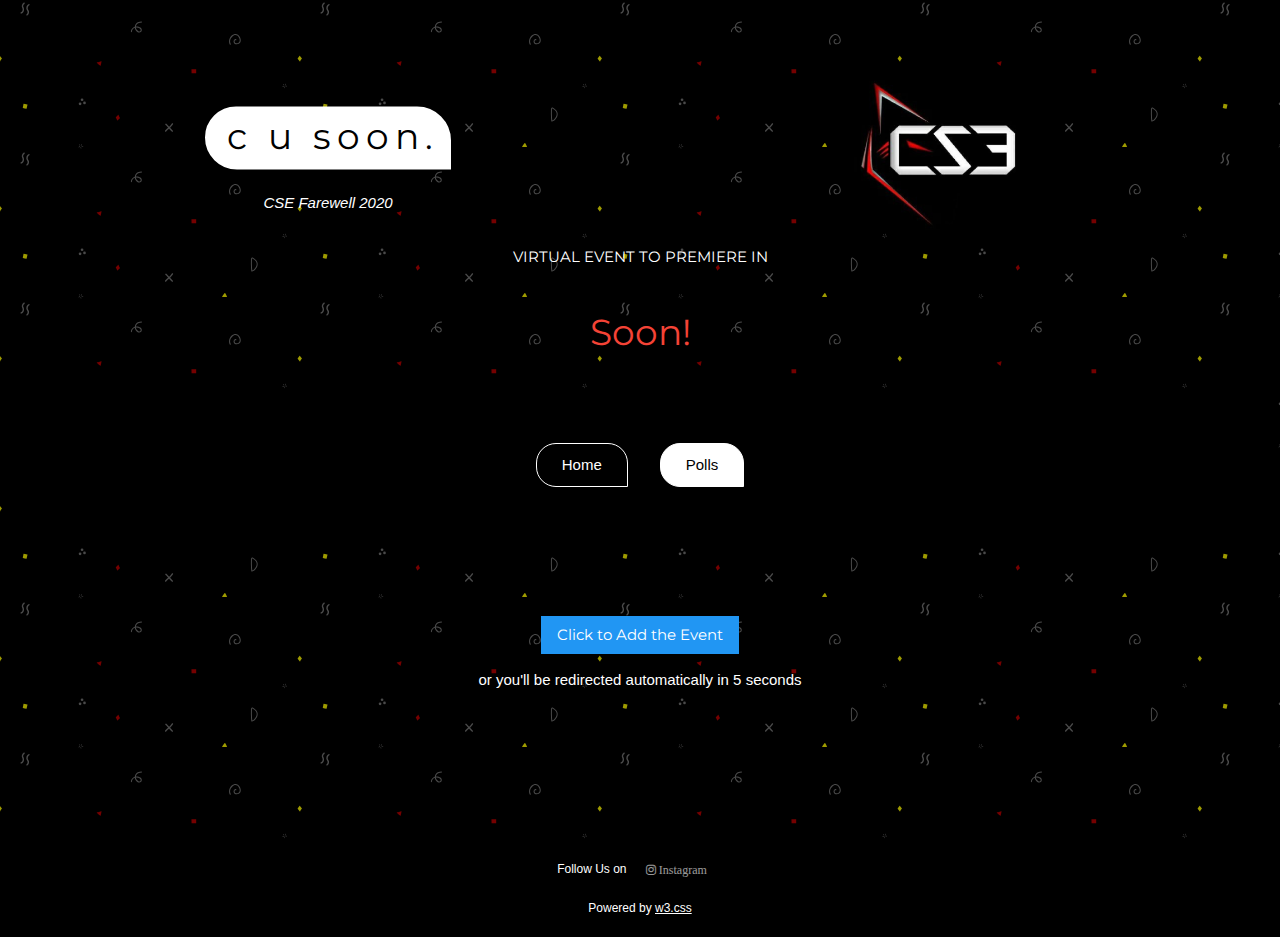
==== calendar/index.html @ bd0b71ea "Added Invite Links" ====
<!DOCTYPE html>
<html>
<title>c u soon</title>
<meta charset="UTF-8">
<meta name="viewport" content="width=device-width, initial-scale=1">
<meta name="description" content="CSE Virtual Farewell premieres on 17th Oct 2020">
<meta name="theme-color" content="#000000" />
<link rel="stylesheet" href="../css/w3.css">
<link rel="stylesheet" href="https://cdnjs.cloudflare.com/ajax/libs/font-awesome/4.7.0/css/font-awesome.min.css">
<link rel="stylesheet" href="https://fonts.googleapis.com/css?family=Raleway">
<link rel="shortcut icon" href="../favicon.png" type="image/x-icon">
<link href="https://fonts.googleapis.com/css2?family=Luckiest+Guy&family=Montserrat&family=Pacifico&display=swap" rel="stylesheet"><link rel="stylesheet" href="../css/style.css">
<body class="w3-black bgimg-1">
<div class="w3-content" style="max-width:1500px">
<header class="w3-center" style="padding:64px 16px">
  <div class="w3-half">
    <div class="w3-block w3-padding-64 w3-display-container w3-center w3-xxlarge w3-animate-opacity">
      <h1 class="c-u-soon w3-display-middle">c u soon.</h1>
  </div> 
  <i class="w3-animate-opacity">CSE Farewell 2020</i>
  </div>
  <div class="w3-half">
    <div class="w3-block w3-display-container w3-animate-opacity w3-center w3-xxlarge">
      <img src="../img/cse.png" class="w3-image w3-margin w3-hide-small" alt="" style="height: 150px;width: auto;">
      <img src="../img/cse.png" class="w3-image w3-margin w3-hide-large w3-hide-medium" alt="" style="height: 90px;width: auto;">
    </div>
  </div>
  <div class="w3-row w3-block w3-center">
    <span id="caption" class="mons">VIRTUAL EVENT TO PREMIERE IN</span>
    <p id="soon" class="w3-xxlarge w3-text-red mons">Soon!</p>
  </div>
  <div class="w3-padding-32 w3-block w3-black">
    <div class="w3-bar ">
      <a href="../" class="w3-bar-item navs w3-left w3-border w3-margin w3-button w3-button">Home</a>
      <a href="#" class="w3-bar-item navs  w3-margin w3-button w3-white w3-button">Polls</a>
 <!-- <a href="../live/" class="w3-bar-item navs  w3-right w3-margin w3-button w3-button">Live</a> -->

    </div>
  </div>
</header>


<div class="w3-row-padding w3-center" style="margin-bottom:64px">
  <div class="w3-center w3-hover-opacity-off" style="margin-bottom: 64px;padding: 10px 20px 10px 20px;">
    <a id="glink" class="w3-button w3-blue w3-hover-orange mons" href="https://www.google.com/calendar/render?action=TEMPLATE&text=CSE+Farewell+2020&details=CSE+Farewell+-+2020+-+VAST+-+17th+Oct+2020&location=Your+Home&dates=20201017T123000Z%2F20201017T140000Z"> Click to Add the Event </a>
    <p>or you'll be redirected automatically in 5 seconds</p>
    <script>
        setTimeout(()=>{
            var link = document.getElementById('glink').getAttribute('href');
            location.replace(link)},5000)
        </script>
  </div>
</div>
  
<!-- End Page Content -->
</div>

<script src="../js/timer.js"></script>

<!-- Footer -->
<footer class="w3-container w3-padding w3-black w3-center w3-small"> 
  Follow Us on <a href="https://www.instagram.com/t.h.e_o.n.e.s/" target="_blank" class="w3-button w3-round-large w3-opacity w3-black w3-hover-red w3-small "><i class="fa fa-instagram"> Instagram</i> </a> 
  <p>Powered by <a href="https://www.w3schools.com/w3css/default.asp" target="_blank" class="w3-hover-text-green">w3.css</a></p>
</footer>

</body>
</html>
---- css/style.css ----
.bgimg-1 {
  background-attachment: fixed;
  background-position: center;
  background-size: fill;
}

/* First image (Logo. Full height) */
.bgimg-1 {
  background-image: url('../img/Confetti-Doodles.svg');
  min-height: 100%;
}

*{
  transition: 0.5s ease;
}
body,h1 {font-family: 'Montserrat', sans-serif;
}
h1 {letter-spacing: 6px}
.w3-row-padding img {margin-bottom: 12px}


.mons{
  font-family: 'Montserrat', sans-serif;
}

.lucky{
  font-family: 'Luckiest Guy', cursive;
}

.pacifico{
  font-family: 'Pacifico', cursive;
}

.navs{
  border-radius: 20px 20px 0px 20px;
  padding: 10px 25px !important;
  border: 1px solid white !important;
}


.navs:hover{
  background:rgb(255, 174, 0) !important;
  color: white !important;
  border: 1px solid black !important;
}

.c-u-soon{
border: 2px solid white;
border-radius: 32px 35px 0px 33px;
width: fit-content;
padding: 0px 10px 5px 20px;
color: black;
background: white;
}

.c-u-soon:hover{
background: white;
}

.soon{
margin: 50px 0px 50px 0px;
padding: 20px;
}

.w3-animate-opacity{
  animation-duration: 0.7s;
}

body {
font-family: sans-serif;
background: #f2f2f2;
}
.gallery-img {
width: 100%; /* need to overwrite inline dimensions */
object-fit: cover;

}
h2 {
margin-bottom: .5em;
}
.grid-container {
display: grid;
grid-template-columns: repeat(auto-fill, minmax(190px, 1fr));
grid-gap: 1em;
}


/* hover styles */
.location-listing {
position: relative;
}

.location-image {
line-height: 0;
overflow: hidden;
}

.location-image img {
filter: blur(0px);
transition: filter 0.3s ease-in;
transform: scale(1.1);
}

.location-title {
font-size: 1em;
text-decoration: none;
z-index: 1;
position: absolute;
height: 100%;
width: 100%;
top: 0;
left: 0;
text-align: center;
opacity: 0;
transition: opacity .5s;
background: rgba(90,0,10,0.4);
color: white;

/* position the text in t’ middle*/
display: flex;
align-items: center;
justify-content: center;
}

.location-listing:hover .location-title {
opacity: 1;
}

.location-listing:hover .location-image img {
filter: blur(2px);
}

@media only screen and (max-width: 600px) {
.gallery-img {
width: 100%; /* need to overwrite inline dimensions */
object-fit: contain;

}
}
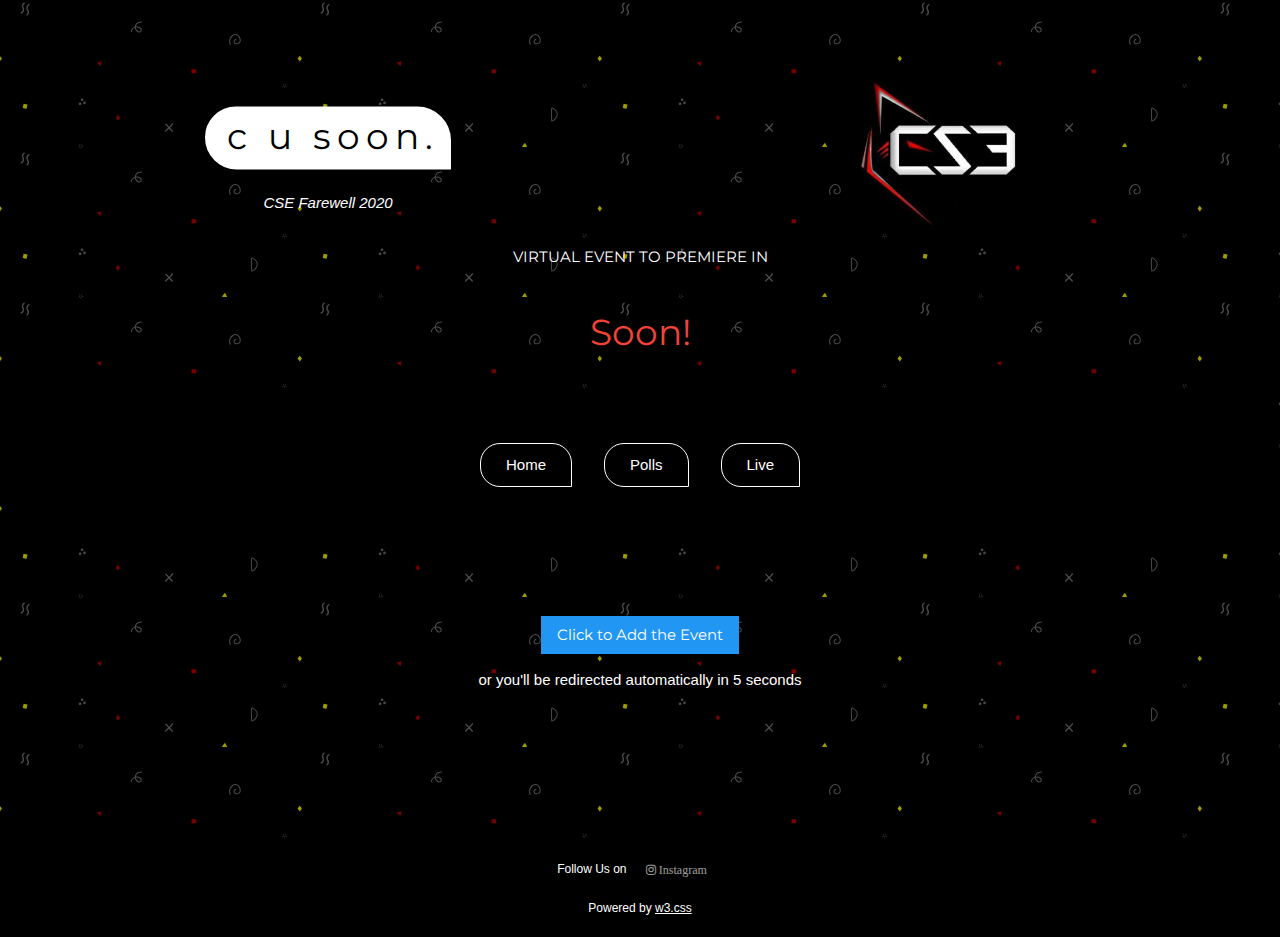
==== commit 707240b7: "Added all the links" ====
--- a/calendar/index.html
+++ b/calendar/index.html
@@ -33,8 +33,8 @@
   <div class="w3-padding-32 w3-block w3-black">
     <div class="w3-bar ">
       <a href="../" class="w3-bar-item navs w3-left w3-border w3-margin w3-button w3-button">Home</a>
-      <a href="#" class="w3-bar-item navs  w3-margin w3-button w3-white w3-button">Polls</a>
- <!-- <a href="../live/" class="w3-bar-item navs  w3-right w3-margin w3-button w3-button">Live</a> -->
+      <a href="../polling/" class="w3-bar-item navs  w3-margin w3-button w3-button">Polls</a>
+      <a href="../live/" class="w3-bar-item navs  w3-right w3-margin w3-button w3-button">Live</a>
 
     </div>
   </div>
